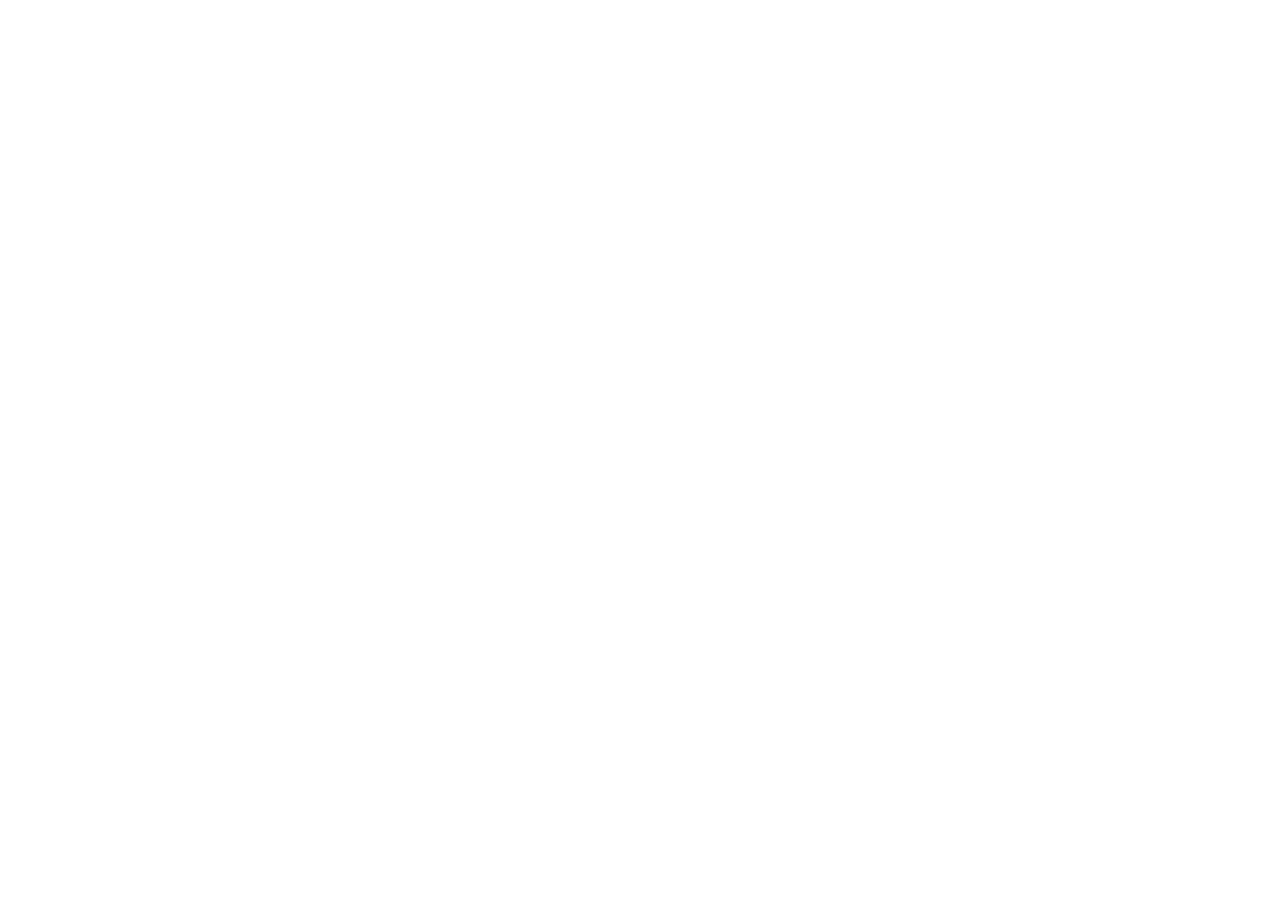
==== index.html @ 7320ffa7 "first commit" ====
<!DOCTYPE html>
<html lang="en">
<head>
    <meta charset="UTF-8">
    <meta http-equiv="X-UA-Compatible" content="IE=edge">
    <meta name="viewport" content="width=device-width, initial-scale=1.0">
    <title>Document</title>
</head>
<body>
    
</body>
</html>
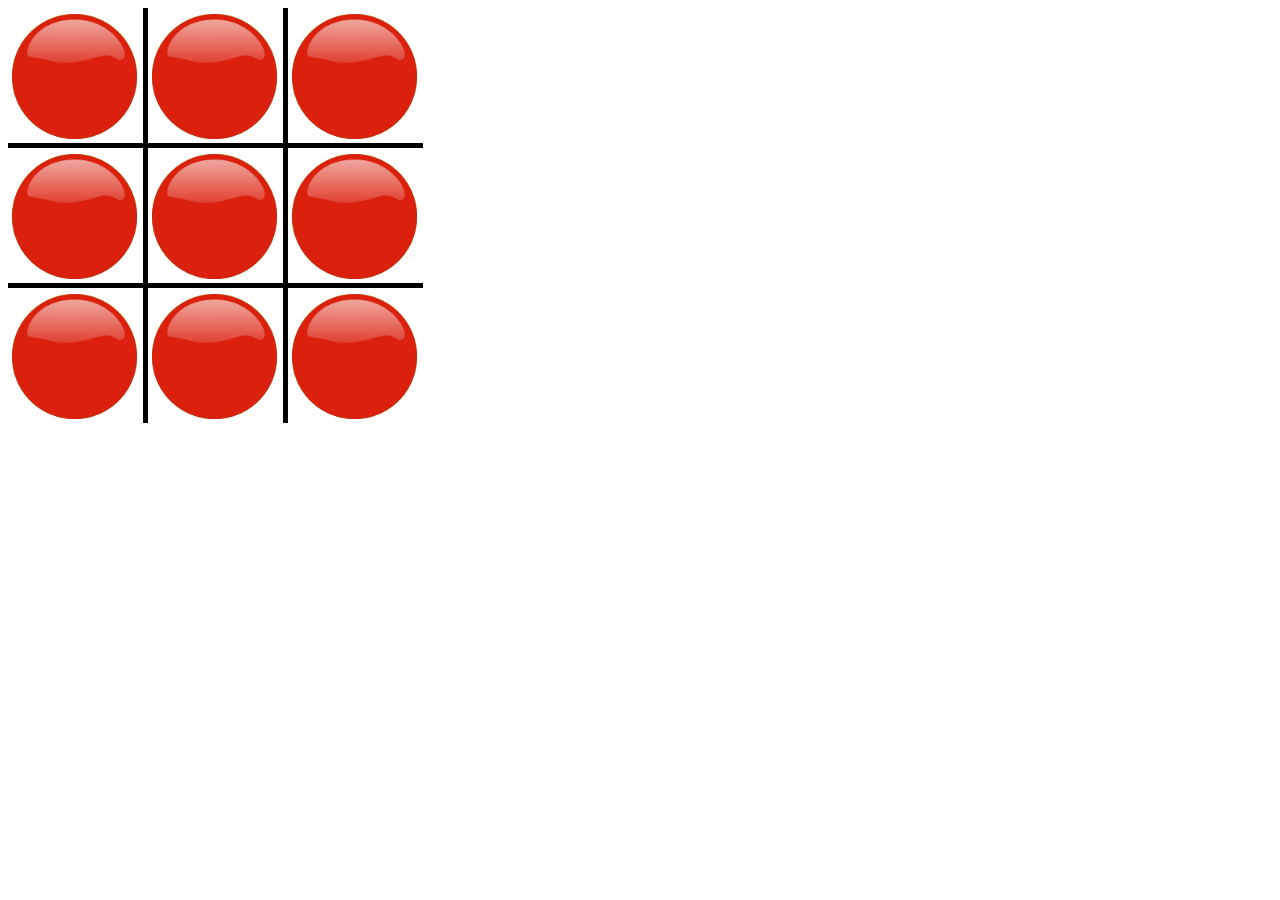
==== commit 6e188832: "Layout constructed" ====
--- a/index.html
+++ b/index.html
@@ -1,12 +1,34 @@
 <!DOCTYPE html>
 <html lang="en">
+
 <head>
     <meta charset="UTF-8">
     <meta http-equiv="X-UA-Compatible" content="IE=edge">
     <meta name="viewport" content="width=device-width, initial-scale=1.0">
     <title>Document</title>
+
+    <link rel="stylesheet" href="style.css">
+    <script src="script.js"></script>
+
 </head>
+
 <body>
-    
+    <table>
+        <tr>
+            <td><img class="shape" src="./img/green.png" alt=""><img class="shape" src="./img/red.png" alt=""></td>
+            <td><img class="shape" src="./img/green.png" alt=""><img class="shape" src="./img/red.png" alt=""></td>
+            <td><img class="shape" src="./img/green.png" alt=""><img class="shape" src="./img/red.png" alt=""></td>
+        </tr>
+        <tr>
+            <td><img class="shape" src="./img/green.png" alt=""><img class="shape" src="./img/red.png" alt=""></td>
+            <td><img class="shape" src="./img/green.png" alt=""><img class="shape" src="./img/red.png" alt=""></td>
+            <td><img class="shape" src="./img/green.png" alt=""><img class="shape" src="./img/red.png" alt=""></td>
+        </tr>
+        <tr>
+            <td><img class="shape" src="./img/green.png" alt=""><img class="shape" src="./img/red.png" alt=""></td>
+            <td><img class="shape" src="./img/green.png" alt=""><img class="shape" src="./img/red.png" alt=""></td>
+            <td><img class="shape" src="./img/green.png" alt=""><img class="shape" src="./img/red.png" alt=""></td>
+        </tr>
 </body>
+
 </html>--- a/style.css
+++ b/style.css
@@ -0,0 +1,38 @@
+table {
+    border-collapse: collapse;
+}
+
+tr {
+    width: 399px;
+}
+
+td {
+    position: relative;
+    width: 133px;
+    height: 133px;
+    border: 5px solid black;
+}
+
+table tr:first-child td {
+    border-top: 0;
+}
+
+table tr td:first-child {
+    border-left: 0;
+}
+
+table tr:last-child td {
+    border-bottom: 0;
+}
+
+table td:last-child {
+    border-right: 0;
+}
+
+.shape {
+    position: absolute;
+    height: 125px;
+    width: 125px;
+    left: 4px;
+    bottom: 4px;
+}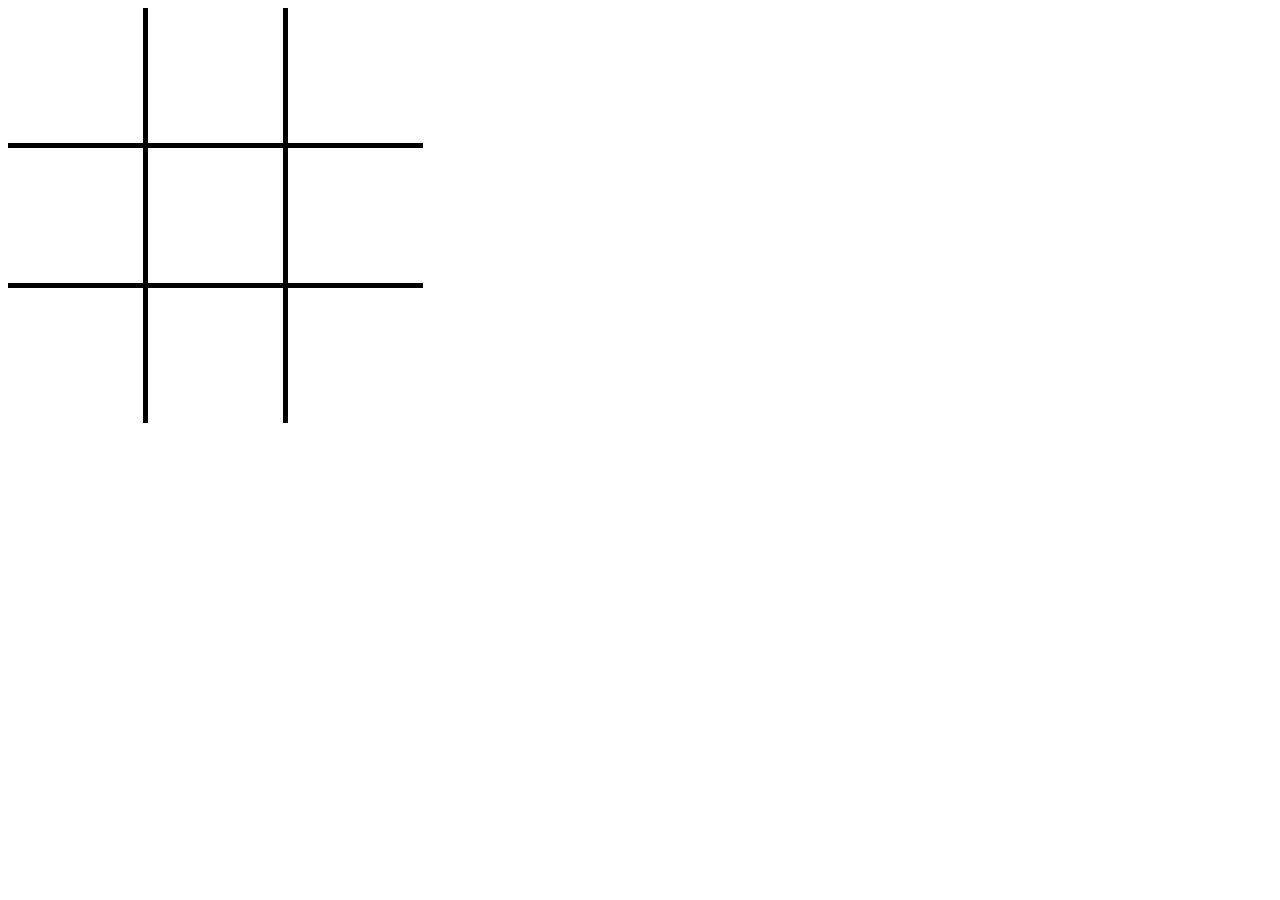
==== commit 845c8175: "added change player function" ====
--- a/index.html
+++ b/index.html
@@ -15,19 +15,46 @@
 <body>
     <table>
         <tr>
-            <td><img class="shape" src="./img/green.png" alt=""><img class="shape" src="./img/red.png" alt=""></td>
-            <td><img class="shape" src="./img/green.png" alt=""><img class="shape" src="./img/red.png" alt=""></td>
-            <td><img class="shape" src="./img/green.png" alt=""><img class="shape" src="./img/red.png" alt=""></td>
+            <td onclick="fillShape(0)">
+                <img class="shape dNone" src="./img/green.png" alt="">
+                <img class="shape dNone" src="./img/red.png" alt="">
+            </td>
+            <td onclick="fillShape(1)">
+                <img class="shape dNone" src="./img/green.png" alt="">
+                <img class="shape dNone" src="./img/red.png" alt="">
+            </td>
+            <td onclick="fillShape(2)">
+                <img class="shape dNone" src="./img/green.png" alt="">
+                <img class="shape dNone" src="./img/red.png" alt="">
+            </td>
         </tr>
         <tr>
-            <td><img class="shape" src="./img/green.png" alt=""><img class="shape" src="./img/red.png" alt=""></td>
-            <td><img class="shape" src="./img/green.png" alt=""><img class="shape" src="./img/red.png" alt=""></td>
-            <td><img class="shape" src="./img/green.png" alt=""><img class="shape" src="./img/red.png" alt=""></td>
+            <td onclick="fillShape(3)">
+                <img class="shape dNone" src="./img/green.png" alt="">
+                <img class="shape dNone" src="./img/red.png" alt="">
+            </td>
+            <td onclick="fillShape(4)">
+                <img class="shape dNone" src="./img/green.png" alt="">
+                <img class="shape dNone" src="./img/red.png" alt="">
+            </td>
+            <td onclick="fillShape(5)">
+                <img class="shape dNone" src="./img/green.png" alt="">
+                <img class="shape dNone" src="./img/red.png" alt="">
+            </td>
         </tr>
         <tr>
-            <td><img class="shape" src="./img/green.png" alt=""><img class="shape" src="./img/red.png" alt=""></td>
-            <td><img class="shape" src="./img/green.png" alt=""><img class="shape" src="./img/red.png" alt=""></td>
-            <td><img class="shape" src="./img/green.png" alt=""><img class="shape" src="./img/red.png" alt=""></td>
+            <td onclick="fillShape(6)">
+                <img class="shape dNone" src="./img/green.png" alt="">
+                <img class="shape dNone" src="./img/red.png" alt="">
+            </td>
+            <td onclick="fillShape(7)">
+                <img class="shape dNone" src="./img/green.png" alt="">
+                <img class="shape dNone" src="./img/red.png" alt="">
+            </td>
+            <td onclick="fillShape(8)">
+                <img class="shape dNone" src="./img/green.png" alt="">
+                <img class="shape dNone" src="./img/red.png" alt="">
+            </td>
         </tr>
 </body>
 
--- a/style.css
+++ b/style.css
@@ -11,6 +11,11 @@
     width: 133px;
     height: 133px;
     border: 5px solid black;
+    cursor: pointer;
+}
+
+td:hover {
+    background-color: rgba(13, 255, 0, 0.3);
 }
 
 table tr:first-child td {
@@ -35,4 +40,8 @@
     width: 125px;
     left: 4px;
     bottom: 4px;
+}
+
+.dNone {
+    display: none;
 }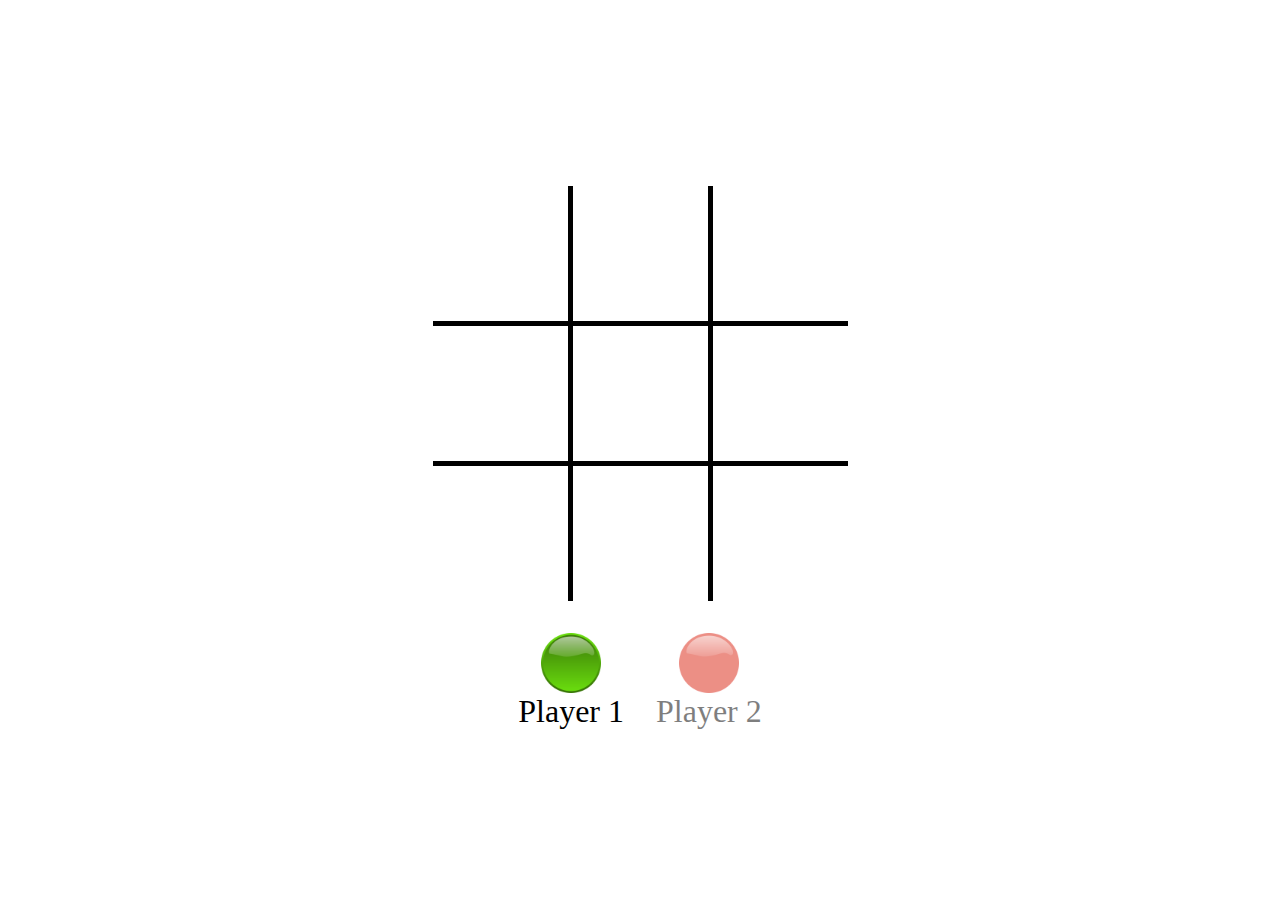
==== commit 672ed6e5: "Updated change player function" ====
--- a/index.html
+++ b/index.html
@@ -13,47 +13,57 @@
 </head>
 
 <body>
+
+    <div class="playerPanel">
+        <div id="player1">
+            <img src="./img/green.png" alt=""> Player 1
+        </div>
+        <div id="player2" class="playerInactiv">
+            <img src="./img/red.png" alt=""> Player 2
+        </div>
+
+    </div>
     <table>
         <tr>
             <td onclick="fillShape(0)">
-                <img class="shape dNone" src="./img/green.png" alt="">
-                <img class="shape dNone" src="./img/red.png" alt="">
+                <img id="green0" class="shape shapeSize dNone" src="./img/green.png" alt="">
+                <img id="red0" class="shape shapeSize dNone" src="./img/red.png" alt="">
             </td>
             <td onclick="fillShape(1)">
-                <img class="shape dNone" src="./img/green.png" alt="">
-                <img class="shape dNone" src="./img/red.png" alt="">
+                <img id="green1" class="shape shapeSize dNone" src="./img/green.png" alt="">
+                <img id="red1" class="shape shapeSize dNone" src="./img/red.png" alt="">
             </td>
             <td onclick="fillShape(2)">
-                <img class="shape dNone" src="./img/green.png" alt="">
-                <img class="shape dNone" src="./img/red.png" alt="">
+                <img id="green2" class="shape shapeSize dNone" src="./img/green.png" alt="">
+                <img id="red2" class="shape shapeSize dNone" src="./img/red.png" alt="">
             </td>
         </tr>
         <tr>
             <td onclick="fillShape(3)">
-                <img class="shape dNone" src="./img/green.png" alt="">
-                <img class="shape dNone" src="./img/red.png" alt="">
+                <img id="green3" class="shape shapeSize dNone" src="./img/green.png" alt="">
+                <img id="red3" class="shape shapeSize dNone" src="./img/red.png" alt="">
             </td>
             <td onclick="fillShape(4)">
-                <img class="shape dNone" src="./img/green.png" alt="">
-                <img class="shape dNone" src="./img/red.png" alt="">
+                <img id="green4" class="shape shapeSize dNone" src="./img/green.png" alt="">
+                <img id="red4" class="shape shapeSize dNone" src="./img/red.png" alt="">
             </td>
             <td onclick="fillShape(5)">
-                <img class="shape dNone" src="./img/green.png" alt="">
-                <img class="shape dNone" src="./img/red.png" alt="">
+                <img id="green5" class="shape shapeSize dNone" src="./img/green.png" alt="">
+                <img id="red5" class="shape shapeSize dNone" src="./img/red.png" alt="">
             </td>
         </tr>
         <tr>
             <td onclick="fillShape(6)">
-                <img class="shape dNone" src="./img/green.png" alt="">
-                <img class="shape dNone" src="./img/red.png" alt="">
+                <img id="green6" class="shape shapeSize dNone" src="./img/green.png" alt="">
+                <img id="red6" class="shape shapeSize dNone" src="./img/red.png" alt="">
             </td>
             <td onclick="fillShape(7)">
-                <img class="shape dNone" src="./img/green.png" alt="">
-                <img class="shape dNone" src="./img/red.png" alt="">
+                <img id="green7" class="shape shapeSize dNone" src="./img/green.png" alt="">
+                <img id="red7" class="shape shapeSize dNone" src="./img/red.png" alt="">
             </td>
             <td onclick="fillShape(8)">
-                <img class="shape dNone" src="./img/green.png" alt="">
-                <img class="shape dNone" src="./img/red.png" alt="">
+                <img id="green8" class="shape shapeSize dNone" src="./img/green.png" alt="">
+                <img id="red8" class="shape shapeSize dNone" src="./img/red.png" alt="">
             </td>
         </tr>
 </body>
--- a/style.css
+++ b/style.css
@@ -1,3 +1,34 @@
+body {
+    display: flex;
+    justify-content: center;
+    align-items: center;
+    height: 100vh;
+    flex-direction: column-reverse;
+}
+
+.playerPanel {
+    display: flex;
+    font-size: 32px;
+}
+
+.playerPanel div {
+    display: flex;
+    align-items: center;
+    flex-direction: column;
+    margin-left: 16px;
+    margin-right: 16px;
+    margin-top: 32px;
+}
+
+.playerPanel img {
+    width: 60px;
+    height: 60px;
+}
+
+.playerInactiv {
+    opacity: 0.5;
+}
+
 table {
     border-collapse: collapse;
 }
@@ -34,10 +65,14 @@
     border-right: 0;
 }
 
+.shapeSize {
+    height: 125px;
+    width: 125px;
+}
+
 .shape {
     position: absolute;
-    height: 125px;
-    width: 125px;
+
     left: 4px;
     bottom: 4px;
 }
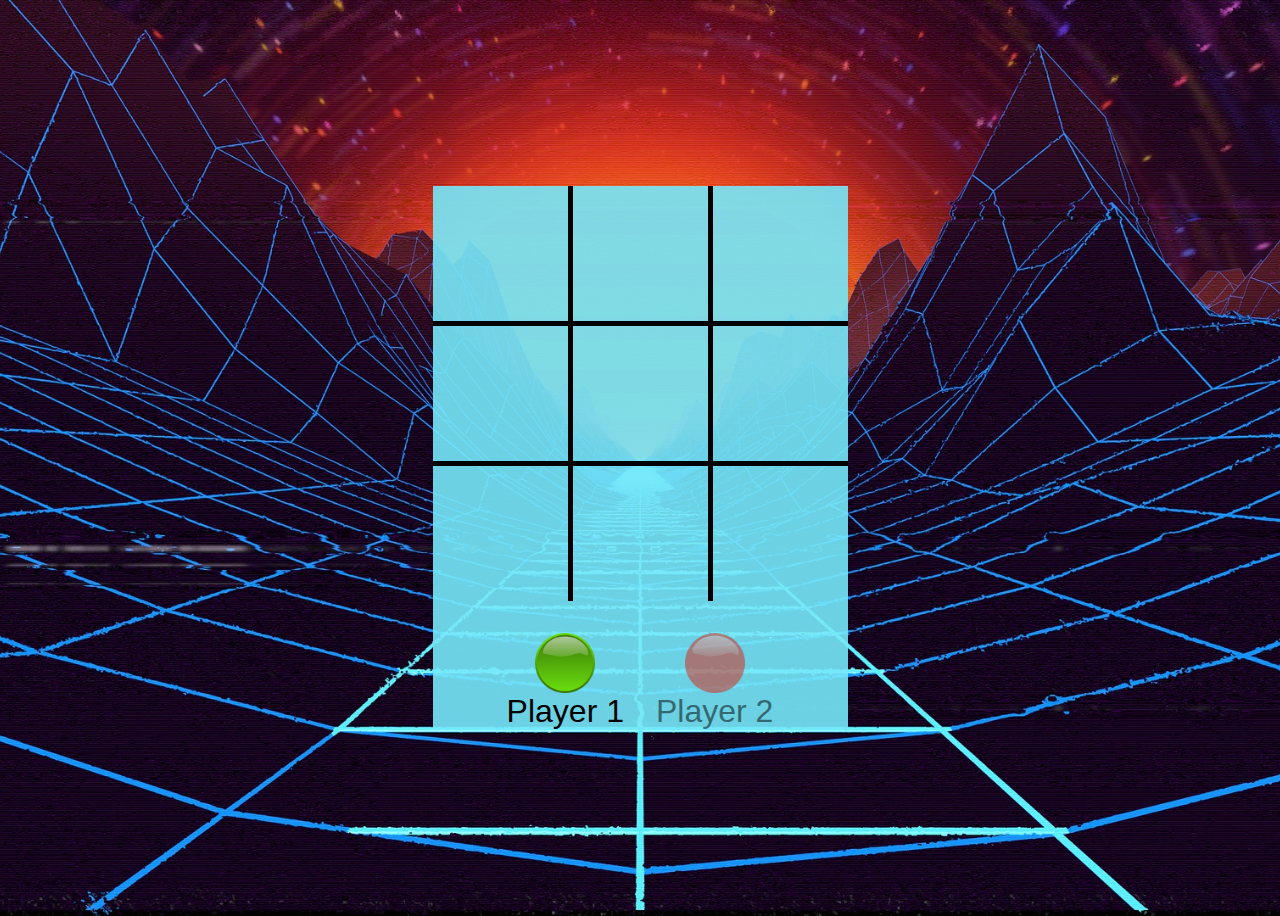
==== commit f227a57d: "finish" ====
--- a/index.html
+++ b/index.html
@@ -5,7 +5,9 @@
     <meta charset="UTF-8">
     <meta http-equiv="X-UA-Compatible" content="IE=edge">
     <meta name="viewport" content="width=device-width, initial-scale=1.0">
-    <title>Document</title>
+    <title>Tic Tac Toe</title>
+
+    <link rel="shortcut icon" href="img/icon.png" type="image/x-icon">
 
     <link rel="stylesheet" href="style.css">
     <script src="script.js"></script>
@@ -14,58 +16,80 @@
 
 <body>
 
-    <div class="playerPanel">
-        <div id="player1">
-            <img src="./img/green.png" alt=""> Player 1
-        </div>
-        <div id="player2" class="playerInactiv">
-            <img src="./img/red.png" alt=""> Player 2
+    <div class="gameLayout">
+
+        <button id="restartButton" class="dNone restartButton" onclick="restart()">RESTART</button>
+
+        <div class="playerPanel">
+            <div id="player1">
+                <img src="./img/green.png" alt=""> Player 1
+            </div>
+            <div id="player2" class="playerInactiv">
+                <img src="./img/red.png" alt=""> Player 2
+            </div>
         </div>
 
+
+
+        <div id="line0" class="horizontalLine" style="top: 62px"></div>
+        <div id="line1" class="horizontalLine" style="top: 205px"></div>
+        <div id="line2" class="horizontalLine" style="top: 341px"></div>
+        <div id="line3" class="horizontalLine makeVertical" style="top: 205px; left: -110px"></div>
+        <div id="line4" class="horizontalLine makeVertical" style="top: 205px"></div>
+        <div id="line5" class="horizontalLine makeVertical" style="top: 205px; left: 171px"></div>
+        <div id="line6" class="horizontalLine spin45deg" style="top: 205px"></div>
+        <div id="line7" class="horizontalLine spin135deg" style="top: 205px"></div>
+
+
+        <table>
+
+            <tr>
+                <td onclick="fillShape(0)">
+                    <img id="green0" class="shape shapeSize dNone" src="./img/green.png" alt="">
+                    <img id="red0" class="shape shapeSize dNone" src="./img/red.png" alt="">
+                </td>
+                <td onclick="fillShape(1)">
+                    <img id="green1" class="shape shapeSize dNone" src="./img/green.png" alt="">
+                    <img id="red1" class="shape shapeSize dNone" src="./img/red.png" alt="">
+                </td>
+                <td onclick="fillShape(2)">
+                    <img id="green2" class="shape shapeSize dNone" src="./img/green.png" alt="">
+                    <img id="red2" class="shape shapeSize dNone" src="./img/red.png" alt="">
+                </td>
+            </tr>
+            <tr>
+                <td onclick="fillShape(3)">
+                    <img id="green3" class="shape shapeSize dNone" src="./img/green.png" alt="">
+                    <img id="red3" class="shape shapeSize dNone" src="./img/red.png" alt="">
+                </td>
+                <td onclick="fillShape(4)">
+                    <img id="green4" class="shape shapeSize dNone" src="./img/green.png" alt="">
+                    <img id="red4" class="shape shapeSize dNone" src="./img/red.png" alt="">
+                </td>
+                <td onclick="fillShape(5)">
+                    <img id="green5" class="shape shapeSize dNone" src="./img/green.png" alt="">
+                    <img id="red5" class="shape shapeSize dNone" src="./img/red.png" alt="">
+                </td>
+            </tr>
+            <tr>
+                <td onclick="fillShape(6)">
+                    <img id="green6" class="shape shapeSize dNone" src="./img/green.png" alt="">
+                    <img id="red6" class="shape shapeSize dNone" src="./img/red.png" alt="">
+                </td>
+                <td onclick="fillShape(7)">
+                    <img id="green7" class="shape shapeSize dNone" src="./img/green.png" alt="">
+                    <img id="red7" class="shape shapeSize dNone" src="./img/red.png" alt="">
+                </td>
+                <td onclick="fillShape(8)">
+                    <img id="green8" class="shape shapeSize dNone" src="./img/green.png" alt="">
+                    <img id="red8" class="shape shapeSize dNone" src="./img/red.png" alt="">
+                </td>
+            </tr>
+        </table>
+        <img id="tie" class="gameOver tie dNone" src="img/draw.png" alt="">
+        <img id="gameOver" class="gameOver dNone" src="img/gameover.png" alt="">
     </div>
-    <table>
-        <tr>
-            <td onclick="fillShape(0)">
-                <img id="green0" class="shape shapeSize dNone" src="./img/green.png" alt="">
-                <img id="red0" class="shape shapeSize dNone" src="./img/red.png" alt="">
-            </td>
-            <td onclick="fillShape(1)">
-                <img id="green1" class="shape shapeSize dNone" src="./img/green.png" alt="">
-                <img id="red1" class="shape shapeSize dNone" src="./img/red.png" alt="">
-            </td>
-            <td onclick="fillShape(2)">
-                <img id="green2" class="shape shapeSize dNone" src="./img/green.png" alt="">
-                <img id="red2" class="shape shapeSize dNone" src="./img/red.png" alt="">
-            </td>
-        </tr>
-        <tr>
-            <td onclick="fillShape(3)">
-                <img id="green3" class="shape shapeSize dNone" src="./img/green.png" alt="">
-                <img id="red3" class="shape shapeSize dNone" src="./img/red.png" alt="">
-            </td>
-            <td onclick="fillShape(4)">
-                <img id="green4" class="shape shapeSize dNone" src="./img/green.png" alt="">
-                <img id="red4" class="shape shapeSize dNone" src="./img/red.png" alt="">
-            </td>
-            <td onclick="fillShape(5)">
-                <img id="green5" class="shape shapeSize dNone" src="./img/green.png" alt="">
-                <img id="red5" class="shape shapeSize dNone" src="./img/red.png" alt="">
-            </td>
-        </tr>
-        <tr>
-            <td onclick="fillShape(6)">
-                <img id="green6" class="shape shapeSize dNone" src="./img/green.png" alt="">
-                <img id="red6" class="shape shapeSize dNone" src="./img/red.png" alt="">
-            </td>
-            <td onclick="fillShape(7)">
-                <img id="green7" class="shape shapeSize dNone" src="./img/green.png" alt="">
-                <img id="red7" class="shape shapeSize dNone" src="./img/red.png" alt="">
-            </td>
-            <td onclick="fillShape(8)">
-                <img id="green8" class="shape shapeSize dNone" src="./img/green.png" alt="">
-                <img id="red8" class="shape shapeSize dNone" src="./img/red.png" alt="">
-            </td>
-        </tr>
+
 </body>
 
 </html>--- a/style.css
+++ b/style.css
@@ -3,8 +3,23 @@
     justify-content: center;
     align-items: center;
     height: 100vh;
+    font-family: Impact, Haettenschweiler, 'Arial Narrow Bold', sans-serif;
+    background-image: url('img/background.jpg');
+    background-position-x: center;
+    background-repeat: no-repeat;
+    background-size: cover;
+    object-fit: cover;
+}
+
+.gameLayout {
+    display: flex;
+    justify-content: center;
+    align-items: center;
     flex-direction: column-reverse;
+    position: relative;
+    background-color: rgba(117, 232, 250, 0.9);
 }
+
 
 .playerPanel {
     display: flex;
@@ -31,6 +46,7 @@
 
 table {
     border-collapse: collapse;
+
 }
 
 tr {
@@ -46,7 +62,7 @@
 }
 
 td:hover {
-    background-color: rgba(13, 255, 0, 0.3);
+    background-color: rgba(228, 93, 35, 0.5);
 }
 
 table tr:first-child td {
@@ -79,4 +95,76 @@
 
 .dNone {
     display: none;
+}
+
+.horizontalLine {
+    z-index: 1;
+    height: 10px;
+    width: 350px;
+    background-color: rgba(0, 0, 0, 0.5);
+    position: absolute;
+    transform: scaleX(0.0);
+    transition: transform 225ms ease-in-out;
+}
+
+.makeVertical {
+    transform: rotate(90deg) scaleX(0.0);
+}
+
+.spin45deg {
+    transform: rotate(45deg) scaleX(0.0);
+}
+
+.spin135deg {
+    transform: rotate(135deg) scaleX(0.0);
+}
+
+.tie {
+    height: 370px;
+}
+
+.gameOver {
+    position: absolute;
+    top: 18px;
+    z-index: 2;
+    animation: rotate 2000ms ease-in-out;
+}
+
+@keyframes rotate {
+    from{
+        opacity: 0;
+        transform: rotateX(0deg);  
+    }
+    to{
+        opacity: 1;
+        transform: rotateX(360deg);
+    }
+}
+
+.restartButton {
+    border: 10px solid #1c0b7f;
+    background-color: #ff383d;
+    color: white;
+    width: 200px;
+    height: 50px;
+    font-size: 25px;
+    cursor: pointer;
+    position: absolute;
+    z-index: 3;
+    bottom: 74px;
+    animation: unfold 1000ms ease-in-out;
+}
+
+.restartButton:hover {
+    border: 10px solid #ff383d;
+    background-color: #1c0b7f;
+}
+
+@keyframes unfold {
+    from{
+        transform: scale(0);  
+    }
+    to{
+        transform: scale(1);
+    }
 }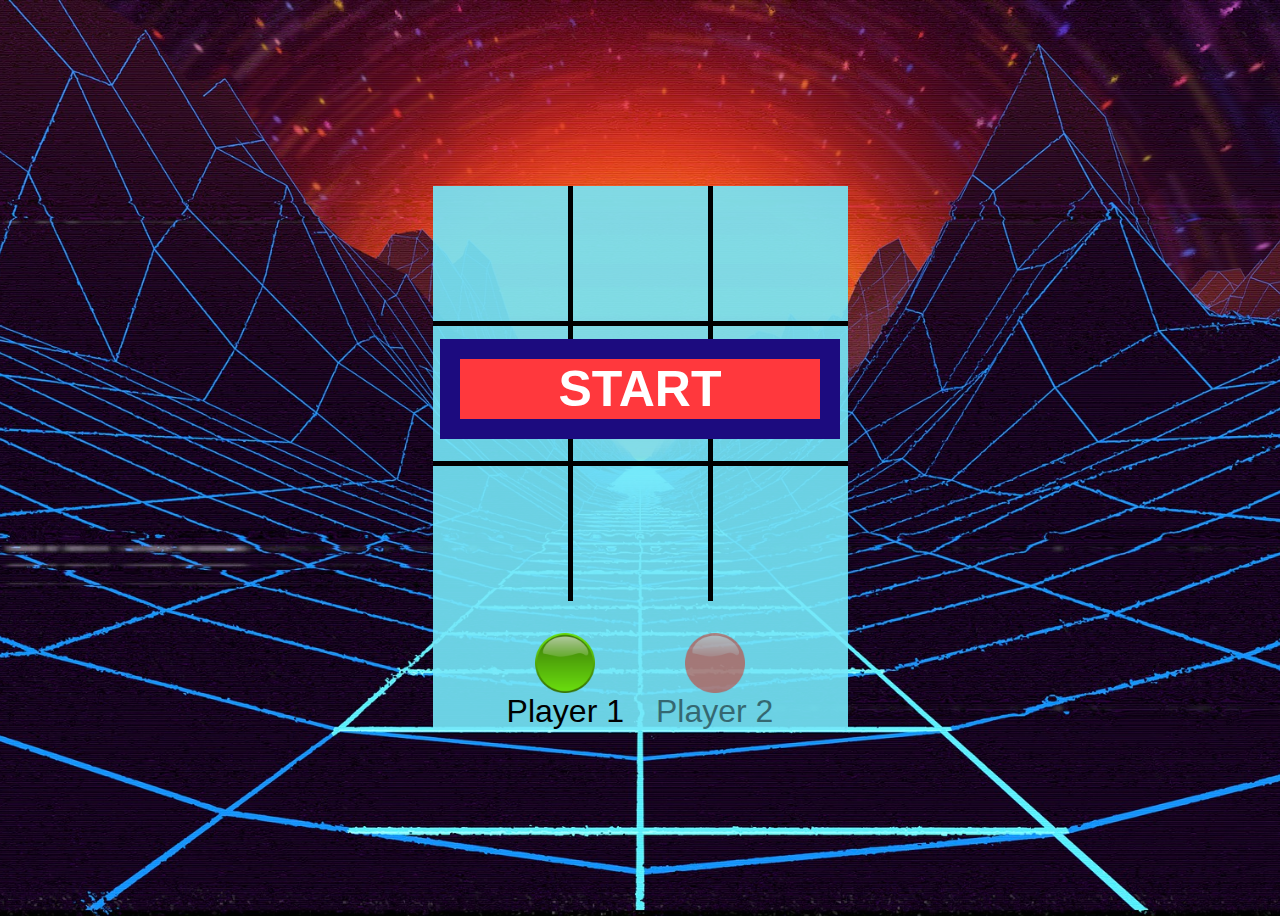
==== commit 25916bdf: "updated and done" ====
--- a/index.html
+++ b/index.html
@@ -19,6 +19,7 @@
     <div class="gameLayout">
 
         <button id="restartButton" class="dNone restartButton" onclick="restart()">RESTART</button>
+        <button id="startButton" class="startButton" onclick="startGame()"><b>START</b></button>
 
         <div class="playerPanel">
             <div id="player1">
--- a/style.css
+++ b/style.css
@@ -141,6 +141,24 @@
     }
 }
 
+.startButton {
+    border: 20px solid #1c0b7f;
+    background-color: #ff383d;
+    color: white;
+    width: 400px;
+    height: 100px;
+    font-size: 50px;
+    cursor: pointer;
+    position: absolute;
+    z-index: 4;
+    top: 153px;
+}
+
+.startButton:hover {
+    border: 20px solid #ff383d;
+    background-color: #1c0b7f;
+}
+
 .restartButton {
     border: 10px solid #1c0b7f;
     background-color: #ff383d;
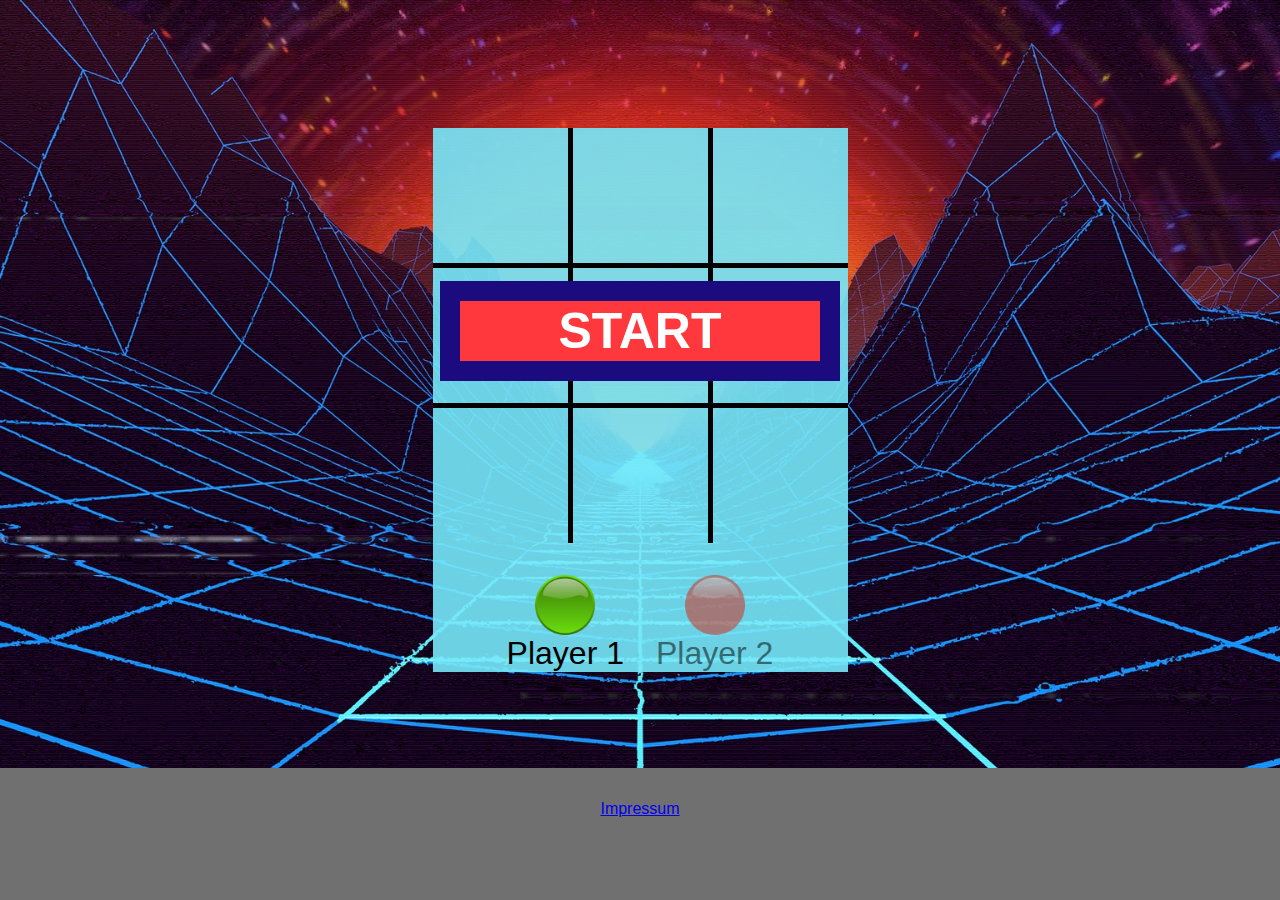
==== commit 80b8bee5: "Done" ====
--- a/index.html
+++ b/index.html
@@ -15,81 +15,85 @@
 </head>
 
 <body>
+    <div>
+        <div class="gameLayout">
 
-    <div class="gameLayout">
+            <button id="restartButton" class="dNone restartButton" onclick="restart()">RESTART</button>
+            <button id="startButton" class="startButton" onclick="startGame()"><b>START</b></button>
 
-        <button id="restartButton" class="dNone restartButton" onclick="restart()">RESTART</button>
-        <button id="startButton" class="startButton" onclick="startGame()"><b>START</b></button>
-
-        <div class="playerPanel">
-            <div id="player1">
-                <img src="./img/green.png" alt=""> Player 1
+            <div class="playerPanel">
+                <div id="player1">
+                    <img src="./img/green.png" alt=""> Player 1
+                </div>
+                <div id="player2" class="playerInactiv">
+                    <img src="./img/red.png" alt=""> Player 2
+                </div>
             </div>
-            <div id="player2" class="playerInactiv">
-                <img src="./img/red.png" alt=""> Player 2
-            </div>
-        </div>
 
 
 
-        <div id="line0" class="horizontalLine" style="top: 62px"></div>
-        <div id="line1" class="horizontalLine" style="top: 205px"></div>
-        <div id="line2" class="horizontalLine" style="top: 341px"></div>
-        <div id="line3" class="horizontalLine makeVertical" style="top: 205px; left: -110px"></div>
-        <div id="line4" class="horizontalLine makeVertical" style="top: 205px"></div>
-        <div id="line5" class="horizontalLine makeVertical" style="top: 205px; left: 171px"></div>
-        <div id="line6" class="horizontalLine spin45deg" style="top: 205px"></div>
-        <div id="line7" class="horizontalLine spin135deg" style="top: 205px"></div>
+            <div id="line0" class="horizontalLine" style="top: 62px"></div>
+            <div id="line1" class="horizontalLine" style="top: 205px"></div>
+            <div id="line2" class="horizontalLine" style="top: 341px"></div>
+            <div id="line3" class="horizontalLine makeVertical" style="top: 205px; left: -110px"></div>
+            <div id="line4" class="horizontalLine makeVertical" style="top: 205px"></div>
+            <div id="line5" class="horizontalLine makeVertical" style="top: 205px; left: 171px"></div>
+            <div id="line6" class="horizontalLine spin45deg" style="top: 205px"></div>
+            <div id="line7" class="horizontalLine spin135deg" style="top: 205px"></div>
 
 
-        <table>
+            <table>
 
-            <tr>
-                <td onclick="fillShape(0)">
-                    <img id="green0" class="shape shapeSize dNone" src="./img/green.png" alt="">
-                    <img id="red0" class="shape shapeSize dNone" src="./img/red.png" alt="">
-                </td>
-                <td onclick="fillShape(1)">
-                    <img id="green1" class="shape shapeSize dNone" src="./img/green.png" alt="">
-                    <img id="red1" class="shape shapeSize dNone" src="./img/red.png" alt="">
-                </td>
-                <td onclick="fillShape(2)">
-                    <img id="green2" class="shape shapeSize dNone" src="./img/green.png" alt="">
-                    <img id="red2" class="shape shapeSize dNone" src="./img/red.png" alt="">
-                </td>
-            </tr>
-            <tr>
-                <td onclick="fillShape(3)">
-                    <img id="green3" class="shape shapeSize dNone" src="./img/green.png" alt="">
-                    <img id="red3" class="shape shapeSize dNone" src="./img/red.png" alt="">
-                </td>
-                <td onclick="fillShape(4)">
-                    <img id="green4" class="shape shapeSize dNone" src="./img/green.png" alt="">
-                    <img id="red4" class="shape shapeSize dNone" src="./img/red.png" alt="">
-                </td>
-                <td onclick="fillShape(5)">
-                    <img id="green5" class="shape shapeSize dNone" src="./img/green.png" alt="">
-                    <img id="red5" class="shape shapeSize dNone" src="./img/red.png" alt="">
-                </td>
-            </tr>
-            <tr>
-                <td onclick="fillShape(6)">
-                    <img id="green6" class="shape shapeSize dNone" src="./img/green.png" alt="">
-                    <img id="red6" class="shape shapeSize dNone" src="./img/red.png" alt="">
-                </td>
-                <td onclick="fillShape(7)">
-                    <img id="green7" class="shape shapeSize dNone" src="./img/green.png" alt="">
-                    <img id="red7" class="shape shapeSize dNone" src="./img/red.png" alt="">
-                </td>
-                <td onclick="fillShape(8)">
-                    <img id="green8" class="shape shapeSize dNone" src="./img/green.png" alt="">
-                    <img id="red8" class="shape shapeSize dNone" src="./img/red.png" alt="">
-                </td>
-            </tr>
-        </table>
-        <img id="tie" class="gameOver tie dNone" src="img/draw.png" alt="">
-        <img id="gameOver" class="gameOver dNone" src="img/gameover.png" alt="">
+                <tr>
+                    <td onclick="fillShape(0)">
+                        <img id="green0" class="shape shapeSize dNone" src="./img/green.png" alt="">
+                        <img id="red0" class="shape shapeSize dNone" src="./img/red.png" alt="">
+                    </td>
+                    <td onclick="fillShape(1)">
+                        <img id="green1" class="shape shapeSize dNone" src="./img/green.png" alt="">
+                        <img id="red1" class="shape shapeSize dNone" src="./img/red.png" alt="">
+                    </td>
+                    <td onclick="fillShape(2)">
+                        <img id="green2" class="shape shapeSize dNone" src="./img/green.png" alt="">
+                        <img id="red2" class="shape shapeSize dNone" src="./img/red.png" alt="">
+                    </td>
+                </tr>
+                <tr>
+                    <td onclick="fillShape(3)">
+                        <img id="green3" class="shape shapeSize dNone" src="./img/green.png" alt="">
+                        <img id="red3" class="shape shapeSize dNone" src="./img/red.png" alt="">
+                    </td>
+                    <td onclick="fillShape(4)">
+                        <img id="green4" class="shape shapeSize dNone" src="./img/green.png" alt="">
+                        <img id="red4" class="shape shapeSize dNone" src="./img/red.png" alt="">
+                    </td>
+                    <td onclick="fillShape(5)">
+                        <img id="green5" class="shape shapeSize dNone" src="./img/green.png" alt="">
+                        <img id="red5" class="shape shapeSize dNone" src="./img/red.png" alt="">
+                    </td>
+                </tr>
+                <tr>
+                    <td onclick="fillShape(6)">
+                        <img id="green6" class="shape shapeSize dNone" src="./img/green.png" alt="">
+                        <img id="red6" class="shape shapeSize dNone" src="./img/red.png" alt="">
+                    </td>
+                    <td onclick="fillShape(7)">
+                        <img id="green7" class="shape shapeSize dNone" src="./img/green.png" alt="">
+                        <img id="red7" class="shape shapeSize dNone" src="./img/red.png" alt="">
+                    </td>
+                    <td onclick="fillShape(8)">
+                        <img id="green8" class="shape shapeSize dNone" src="./img/green.png" alt="">
+                        <img id="red8" class="shape shapeSize dNone" src="./img/red.png" alt="">
+                    </td>
+                </tr>
+            </table>
+            <img id="tie" class="gameOver tie dNone" src="img/draw.png" alt="">
+            <img id="gameOver" class="gameOver dNone" src="img/gameover.png" alt="">
+        </div>
     </div>
+    <footer>
+        <a href="impressum.html">Impressum</a>
+    </footer>
 
 </body>
 
--- a/style.css
+++ b/style.css
@@ -1,7 +1,9 @@
 body {
+    margin: 0;
     display: flex;
     justify-content: center;
     align-items: center;
+    flex-direction: column;
     height: 100vh;
     font-family: Impact, Haettenschweiler, 'Arial Narrow Bold', sans-serif;
     background-image: url('img/background.jpg');
@@ -11,6 +13,7 @@
     object-fit: cover;
 }
 
+
 .gameLayout {
     display: flex;
     justify-content: center;
@@ -18,6 +21,8 @@
     flex-direction: column-reverse;
     position: relative;
     background-color: rgba(117, 232, 250, 0.9);
+    margin-bottom: 180px;
+    margin-top: 80px;
 }
 
 
@@ -185,4 +190,35 @@
     to{
         transform: scale(1);
     }
-}+}
+
+@media (max-width: 670px) {
+    .gameOver {
+        top: 129px;
+        width: 100%;
+    }
+}
+
+@media (max-width: 440px) {
+    .startButton {
+        width: 90%;
+        height: 75px;
+        font-size: 30px;
+    }
+
+    .shapeSize {
+        width: 89%;
+    }
+
+}
+
+footer {
+    padding-top: 32px;
+    text-align: center;
+    height: 100px;
+    width: 100%;
+    background-color: #707070;
+    position: absolute;
+    bottom: 0;
+    margin-top: 80px;
+}
